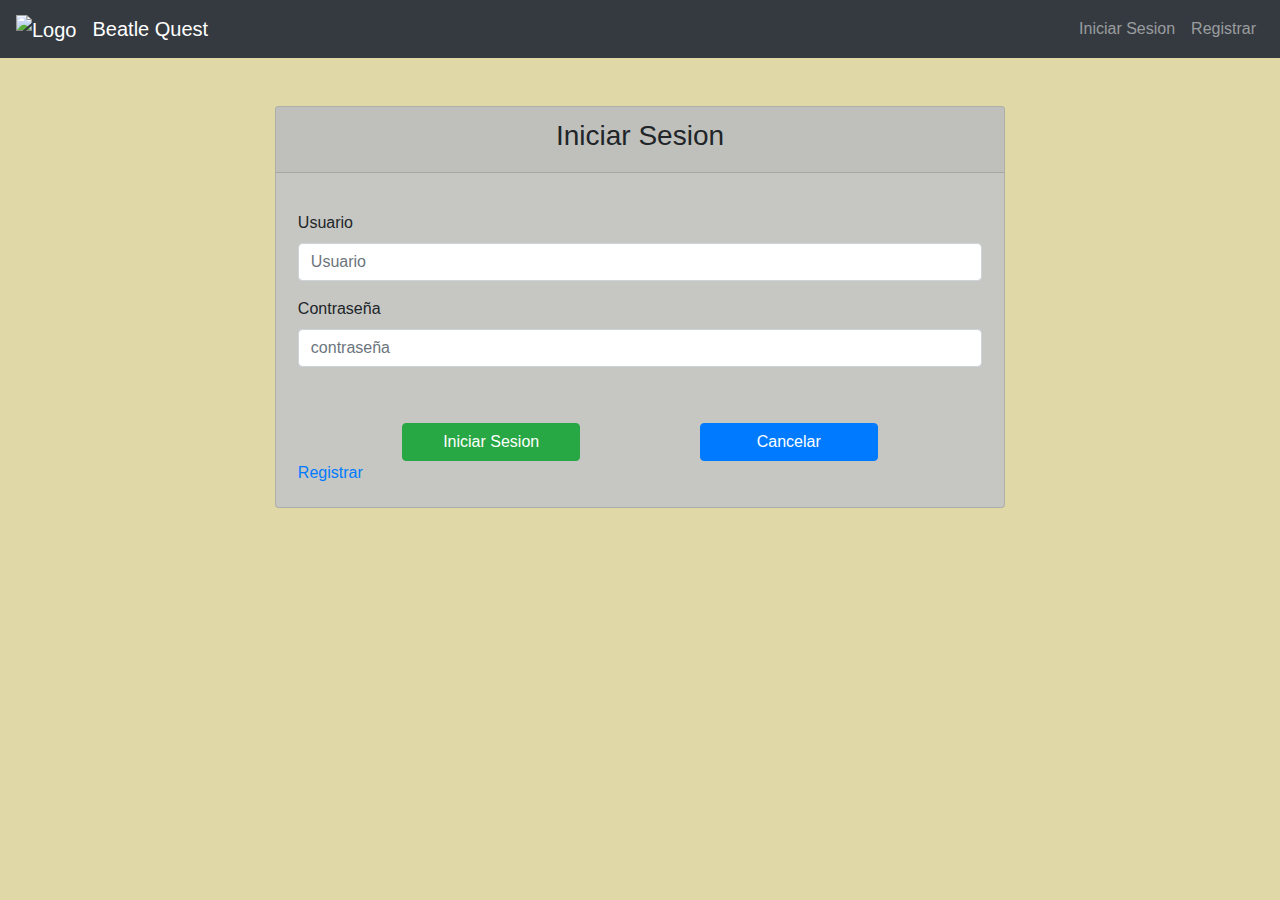
==== Proyecto/login.html @ e78611b2 "Base" ====
<!DOCTYPE html>
<html lang="en">
<head>
    <meta charset="UTF-8">
    <meta name="viewport" content="width=device-width, initial-scale=1.0">
    <title>Login</title>

    <!-- Bootstrap Stuff-->
    <link rel="stylesheet" href="https://stackpath.bootstrapcdn.com/bootstrap/4.4.1/css/bootstrap.min.css" integrity="sha384-Vkoo8x4CGsO3+Hhxv8T/Q5PaXtkKtu6ug5TOeNV6gBiFeWPGFN9MuhOf23Q9Ifjh" crossorigin="anonymous">
    <script src="https://code.jquery.com/jquery-3.4.1.slim.min.js" integrity="sha384-J6qa4849blE2+poT4WnyKhv5vZF5SrPo0iEjwBvKU7imGFAV0wwj1yYfoRSJoZ+n" crossorigin="anonymous"></script>
    <script src="https://cdn.jsdelivr.net/npm/popper.js@1.16.0/dist/umd/popper.min.js" integrity="sha384-Q6E9RHvbIyZFJoft+2mJbHaEWldlvI9IOYy5n3zV9zzTtmI3UksdQRVvoxMfooAo" crossorigin="anonymous"></script>
    <script src="https://stackpath.bootstrapcdn.com/bootstrap/4.4.1/js/bootstrap.min.js" integrity="sha384-wfSDF2E50Y2D1uUdj0O3uMBJnjuUD4Ih7YwaYd1iqfktj0Uod8GCExl3Og8ifwB6" crossorigin="anonymous"></script>

    <!-- Cosas Nuestras -->
    <link rel="stylesheet" href="css/style.css">
</head>
<body>
    <!-- NAVBAR -->
    <nav class="navbar navbar-expand-sm  navbar-dark  bg-dark">
        <!-- Brand/logo -->
        <a class="navbar-brand" href="index.html">
            <img src="" alt="Logo" style="width:70px;">
        </a>
        <a class="navbar-brand" href="index.html">
            <span>Beatle Quest</span>
        </a>

        <!-- Links -->
        <div class="navbar-collapse collapse">
            <ul class="navbar-nav mr-auto">

            </ul>

            <ul class="nav navbar-nav" id="navbar-right">

                
                <li class="nav-item" >
                        <a class="nav-link" href="login.html" >Iniciar Sesion</a>
                        </li>
                        <li class="nav-item">
                        <a class="nav-link" href="registro.html" >Registrar</a>
                        </li>
            </ul>
        </div>
    </nav>
    <br><br>
    <div class="container">
        <div class="row">
            <div class="col"></div>
            <div class="col-8">
                <div class="card fondo_base">
                    <div class="card-header header" style="width: 100%">
                        <h3 class="text-center">Iniciar Sesion</h3>
                    </div>
            
                    <form action="#" method="GET"  style="margin: 3%;">
                        <div class="form">
            
                            <div class="row">
                                <div class="col"></div>
                            <div class="form-group col">                            
                            
                            </div>
                            <div class="col"></div>
                            </div>
                            <div class="row">
            
                                <div class="form-group col">
                                    <div class="form-group">
                                        <label for="Usuario">Usuario</label>
                                        <input type="text" class="form-control form_control" id="inputUsuario" placeholder="Usuario" name="usuario">
                                    </div>                                    
                                    <div class="form-group">
                                        <label for="Contraseña">Contraseña</label>
                                        <input type="password" class="form-control form_control" id="inputCorreo" placeholder="contraseña" name="password">
                                    </div>
                                </div>
                            </div>
                        </div>
                        <br>
                        <div class="row">
                            <div class="col-2"></div>
                            <button type="button" class="btn btn-success col-3">Iniciar Sesion</button>
                            <div class="col-2"></div>
                            <button type="submit" class="btn btn-primary col-3">Cancelar</button>
                        </div>
                        <div class="row">
                            <a  class="col-5" href="registro.html">Registrar</a>
                        </div>   
                    </form>
                </div>
                
            </div>
            <div class="col"></div>
        </div>
    </div>
</body>
</html>
---- Proyecto/css/style.css ----
body{
    background-color: rgb(224, 216, 166);
}

canvas{
    background-color: rgb(70, 42, 121);
    height: 640px;
    width: 100%;
}

.fondo_base{
    background-color: rgb(198, 199, 194);
}
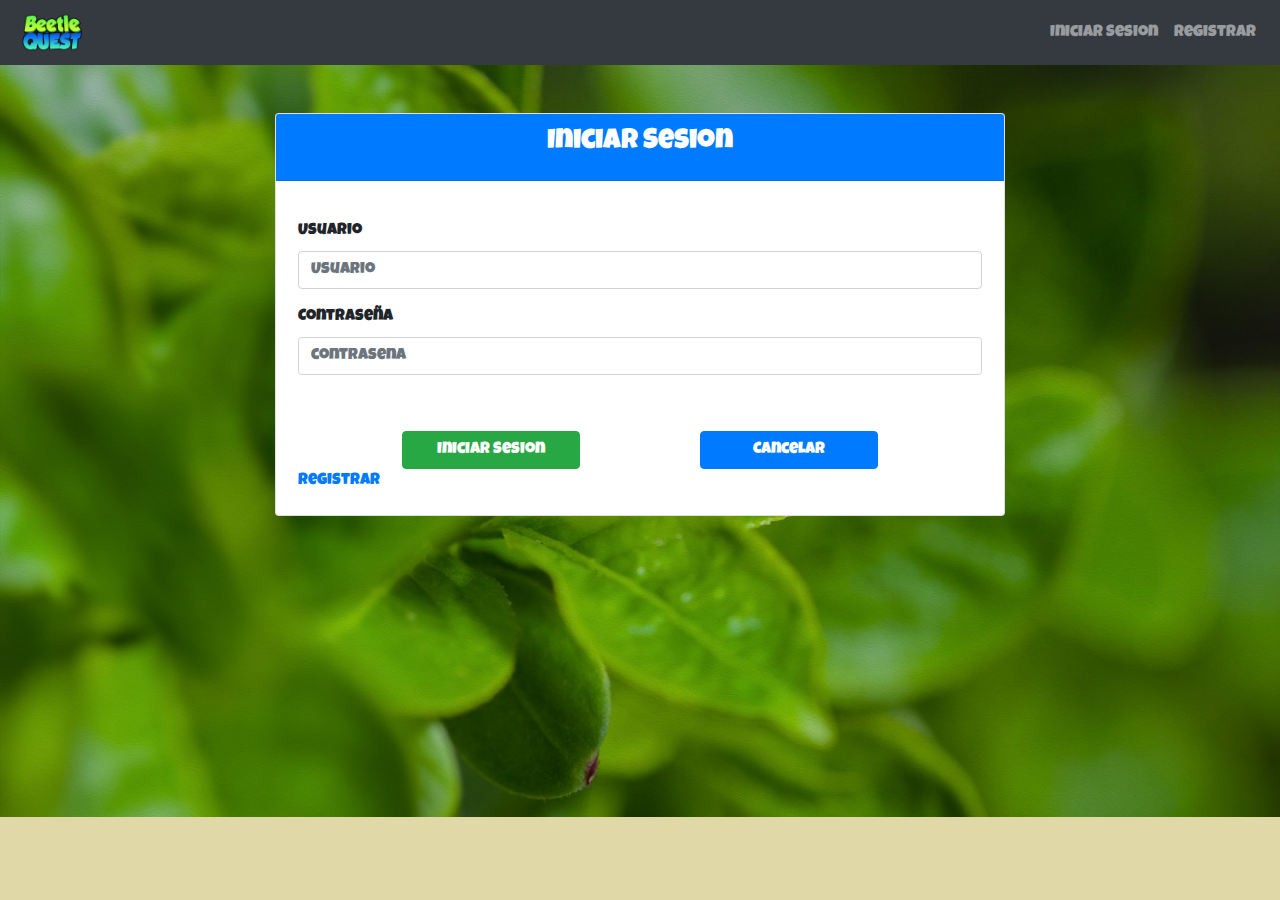
==== commit 84987133: "Estilos y logos" ====
--- a/Proyecto/login.html
+++ b/Proyecto/login.html
@@ -6,6 +6,8 @@
     <title>Login</title>
 
     <!-- Bootstrap Stuff-->
+    <link href="https://fonts.googleapis.com/css?family=Fredoka+One&display=swap" rel="stylesheet">    <link rel="stylesheet" href="https://stackpath.bootstrapcdn.com/bootstrap/4.4.1/css/bootstrap.min.css" integrity="sha384-Vkoo8x4CGsO3+Hhxv8T/Q5PaXtkKtu6ug5TOeNV6gBiFeWPGFN9MuhOf23Q9Ifjh" crossorigin="anonymous">
+    <link href="https://fonts.googleapis.com/css?family=Luckiest+Guy&display=swap" rel="stylesheet">
     <link rel="stylesheet" href="https://stackpath.bootstrapcdn.com/bootstrap/4.4.1/css/bootstrap.min.css" integrity="sha384-Vkoo8x4CGsO3+Hhxv8T/Q5PaXtkKtu6ug5TOeNV6gBiFeWPGFN9MuhOf23Q9Ifjh" crossorigin="anonymous">
     <script src="https://code.jquery.com/jquery-3.4.1.slim.min.js" integrity="sha384-J6qa4849blE2+poT4WnyKhv5vZF5SrPo0iEjwBvKU7imGFAV0wwj1yYfoRSJoZ+n" crossorigin="anonymous"></script>
     <script src="https://cdn.jsdelivr.net/npm/popper.js@1.16.0/dist/umd/popper.min.js" integrity="sha384-Q6E9RHvbIyZFJoft+2mJbHaEWldlvI9IOYy5n3zV9zzTtmI3UksdQRVvoxMfooAo" crossorigin="anonymous"></script>
@@ -19,10 +21,10 @@
     <nav class="navbar navbar-expand-sm  navbar-dark  bg-dark">
         <!-- Brand/logo -->
         <a class="navbar-brand" href="index.html">
-            <img src="" alt="Logo" style="width:70px;">
+            <img src="bettle.png" alt="Logo" style="width:70px;">
         </a>
         <a class="navbar-brand" href="index.html">
-            <span>Beatle Quest</span>
+     
         </a>
 
         <!-- Links -->
--- a/Proyecto/css/style.css
+++ b/Proyecto/css/style.css
@@ -1,5 +1,9 @@
 body{
     background-color: rgb(224, 216, 166);
+    font-family: 'Luckiest Guy';
+    background-image: url('../bug.jpg');
+    background-repeat: no-repeat;
+    background-size: cover;
 }
 
 canvas{
@@ -9,5 +13,9 @@
 }
 
 .fondo_base{
-    background-color: rgb(198, 199, 194);
+    background-color:white;
+}
+.card-header{
+    background-color:rgb(0, 123, 255);
+    color:white
 }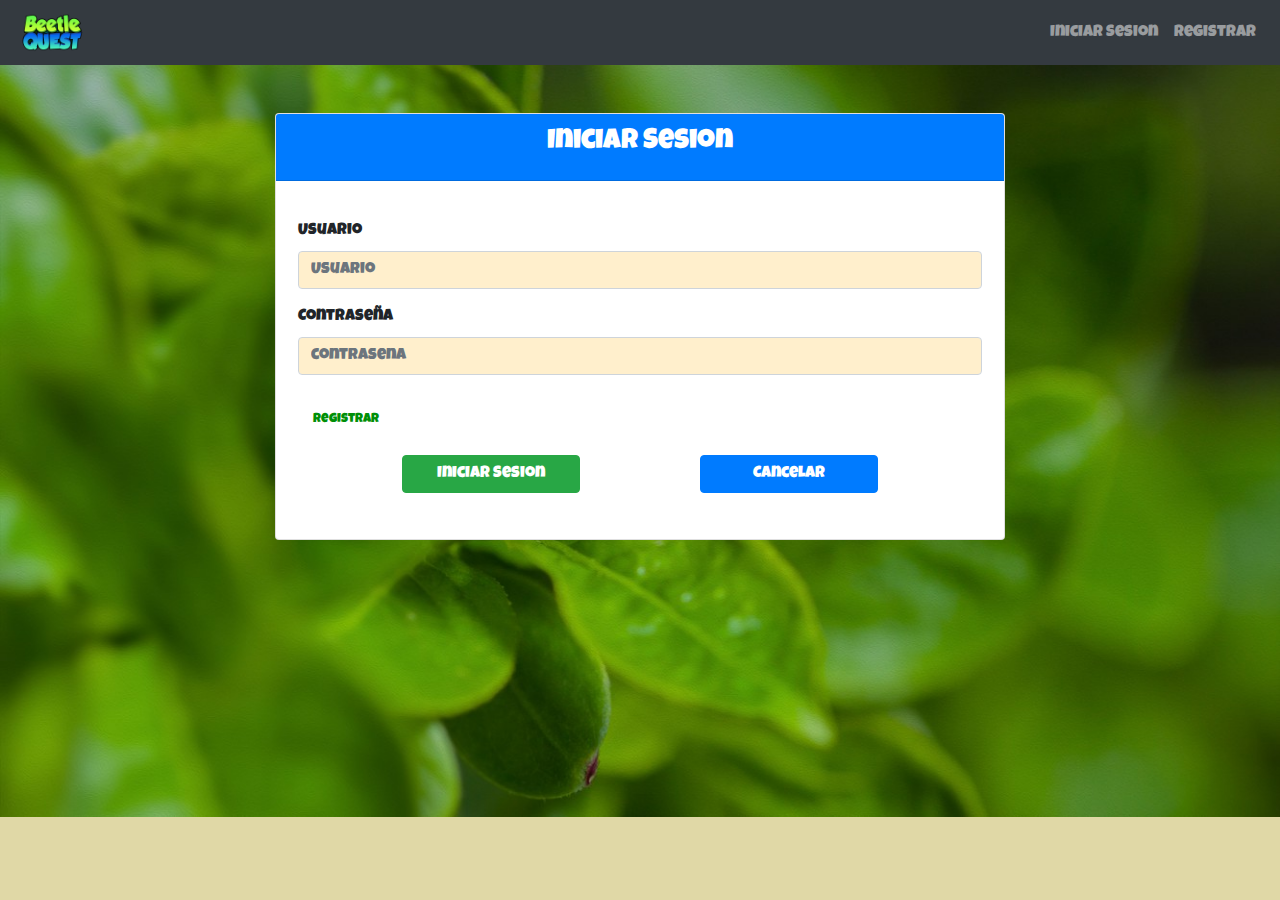
==== commit 8d28588b: "Merge Branch" ====
--- a/Proyecto/login.html
+++ b/Proyecto/login.html
@@ -78,6 +78,7 @@
                                     </div>
                                 </div>
                             </div>
+                            <small><a  class="col-5" href="registro.html">Registrar</a></small> 
                         </div>
                         <br>
                         <div class="row">
@@ -86,9 +87,7 @@
                             <div class="col-2"></div>
                             <button type="submit" class="btn btn-primary col-3">Cancelar</button>
                         </div>
-                        <div class="row">
-                            <a  class="col-5" href="registro.html">Registrar</a>
-                        </div>   
+                    <br>
                     </form>
                 </div>
                 
@@ -96,5 +95,6 @@
             <div class="col"></div>
         </div>
     </div>
+    
 </body>
 </html>--- a/Proyecto/css/style.css
+++ b/Proyecto/css/style.css
@@ -8,7 +8,7 @@
 
 canvas{
     background-color: rgb(70, 42, 121);
-    height: 640px;
+    height: 720px;
     width: 100%;
 }
 
@@ -18,4 +18,19 @@
 .card-header{
     background-color:rgb(0, 123, 255);
     color:white
+}
+
+footer{
+    background-color: #343a40 !important;
+}
+
+.form_control{
+    background-color: #ffefcc;
+}
+
+a{
+    color: rgb(0, 143, 7);
+}
+a:hover{
+    color: cadetblue;
 }